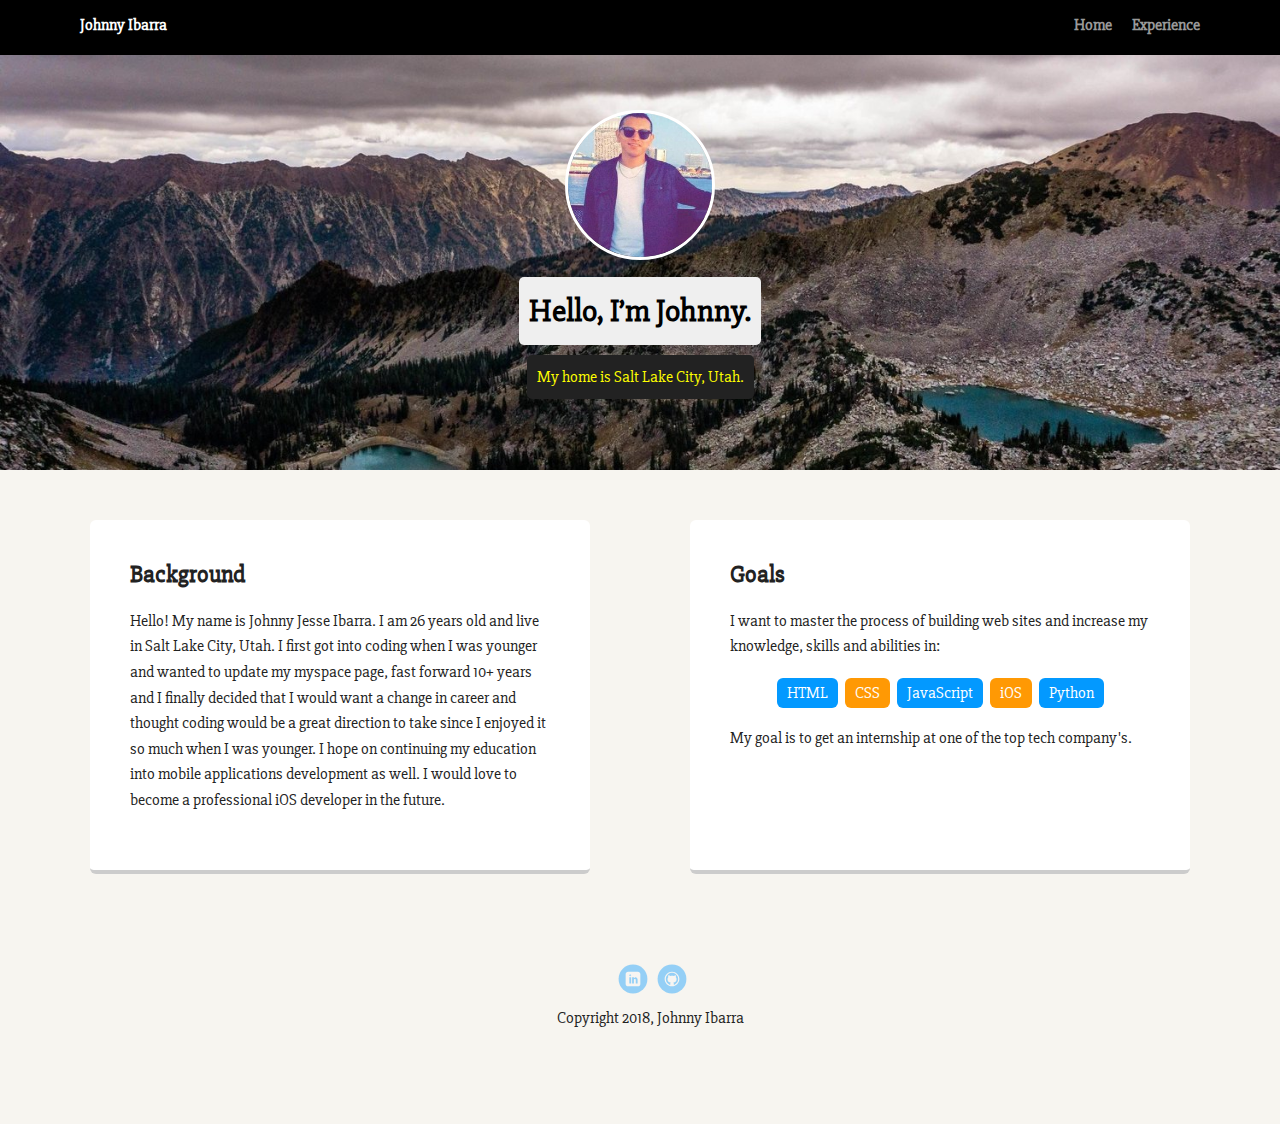
==== index.html @ 5fd06de6 "Initial commit" ====
<!DOCTYPE html>
<html lang="en">
<head>
  <meta charset="utf-8">
  <title>Johnny Ibarra's Profile</title>
	<meta name="viewport" content="width=device-width, initial-scale=1.0">
	<!--CSS LINK-->
	<link rel="stylesheet" href="styles.css">
	<!--GOOGLE FONTS LINK-->
	<link href="https://fonts.googleapis.com/css?family=Slabo+27px" rel="stylesheet"></head>
  <body>

    <div class="main-nav">
        <ul class="nav">
          <li class="name">Johnny Ibarra</li>
          <li><a href="index.html">Home</a></li>
          <li><a href="#">Experience</a></li>
        </ul>
		</div>
		
    <header>
      <img src="images/me.jpg" alt="Picture of Johnny Ibarra" class="profile-image">
      <h1 class="tag name">Hello, I’m Johnny.</h1>
      <p class="tag location">My home is Salt Lake City, Utah.</p>
    </header>

    <main class="flex">
      <div class="card">
        <h2>Background</h2>
				<p>Hello! My name is Johnny Jesse Ibarra. I am 26 years old and live in Salt Lake City, Utah. I first got into coding when I was younger
					and wanted to update my myspace page, fast forward 10+ years and I finally decided that I would want a change in career and thought coding would be a great direction to take since I enjoyed it so much when I was younger. I hope on continuing my education into mobile applications development as well. I would love to become a professional iOS developer in the future.</p>
      </div> 

      <div class="card">
        <h2>Goals</h2>
        <p>I want to master the process of building web sites and increase my knowledge, skills and abilities in:</p>
        <ul class="skills">
          <li>HTML</li>
          <li>CSS</li>
          <li>JavaScript</li>
          <li>iOS</li>
          <li>Python</li>
        </ul>
        <p>My goal is to get an internship at one of the top tech company's.</p>
      </div> 

    </main>
    <footer>
      <ul>
        <li><a href="https://www.linkedin.com/in/johnnyibarra" class="social linkedin">LinkedIn</a></li>
        <li><a href="https://github.com/JohnnyIbarra" class="social github">Github</a></li>
      </ul>
      <p class="copyright">Copyright 2018, Johnny Ibarra</p>
    </footer>
  </body>
  </html>
---- styles.css ----
/* Global Layout Set-up */
* { 
  box-sizing: border-box;
}
/* Type Selector */
body {
  margin: 0;
  padding: 0;
  text-align: center;
  font-family: 'Slabo 27px', sans-serif;
  color: #222;
  background: #f7f5f0;
}
/* Link Styles */

a {
  text-decoration: none;
  color: #999;
}
a:hover {
  color: #6633ff;
}

/* Section Styles */

.main-nav {
  width: 100%;
  background: black;
  min-height: 30px;
  padding: 10px;
  position: fixed;
  text-align: center;
}
.nav {
  display: flex;
  justify-content: space-around;
  font-weight: 700;
  list-style-type: none;
  margin: 0 auto;
  padding: 0;
}

.nav .name {
    display: block;
    margin-right: auto;
    color: white;
}
.nav li {
  padding: 5px 10px 10px 10px;
}
.nav a {
  transition: all .5s;
}
.nav a:hover {
  color: white
}

header {
  text-align: center;
  background: url('images/rsz_tyson-dudley-157021-unsplash.jpg') no-repeat top center ;
  background-size: cover;
  overflow: hidden;
  padding-top: 60px;
}
header {
  line-height: 1.5;
}
header .profile-image {
  margin-top: 50px;
  width: 150px;
  height: 150px;
  border-radius: 50%;
  border: 3px solid white;
  transition: all .5s;
}
header .profile-image:hover {
  transform: scale(1.2) rotate(5deg);
}
profile-image tag name {

}
header tag name {

}
.tag {
  background-color: #efefef;
  color: black;
  padding: 10px;
  border-radius: 5px;
  display: table;
  margin: 10px auto;
} 
.location {
  background-color: #222;
  color: yellow;
}
.card {
  margin: 30px;
  padding: 20px 40px 40px;
  max-width: 500px;
  text-align: left;
  background: #fff;
  border-bottom: 4px solid #ccc;
  border-radius: 6px;
  transition: all .5s;
}
.card:hover {
  border-color: #ff99ff;
}

ul.skills {
  padding: 0;
  text-align: center;
}

.skills li {
  border-radius: 6px;
  display: inline-block;
  background: #ff9904;
  color: white;
  padding: 5px 10px;
  margin: 2px;
}

.skills li:nth-child(odd) {
  background: #0399ff;
}

footer {
  width: 100%;
  min-height: 30px;
  padding: 20px 0 40px 20px;
}

footer .copyright {
  top: -8px;
  font-size: .75em;
}

footer ul {
  list-style-type: none;
  margin: 0;
  padding: 0;
}

footer ul li {
  display: inline-block;
}

a.social {
  display: inline-block;
  text-indent: -9999px;
  margin-left: 5px;
  width: 30px;
  height: 30px;
  background-size: 30px 30px;
  opacity: .4;
  transition: all .5s;
}
a.twitter {
  background-image: url(images/twitter.svg);
}
a.linkedin {
  background-image: url(images/linkedin.svg);
}
a.github {
  background-image: url(images/github.svg);
}
a.social:hover {
  opacity: 1;
}
.clearfix {
  clear: both;
}

/* Styles for larger screens */
@media screen and (min-width: 720px) {
  
  .flex {
      display: -ms-flexbox;      /* TWEENER - IE 10 */
      display: flex; 
      max-width: 1200px;
      -ms-flex-pack: distribute;
      justify-content: space-around;
      margin: 0 auto;
  }

  header {
    min-height: 470px;
  }

  .nav {
    max-width: 1200px;
    padding: 0 30px;
  }


  main {
    padding-top: 20px;
  }

  main p {
    line-height: 1.6em;
  }

  footer {
    font-size: 1.3em;
    max-width: 1200px;
    margin: 40px auto;
	}

}
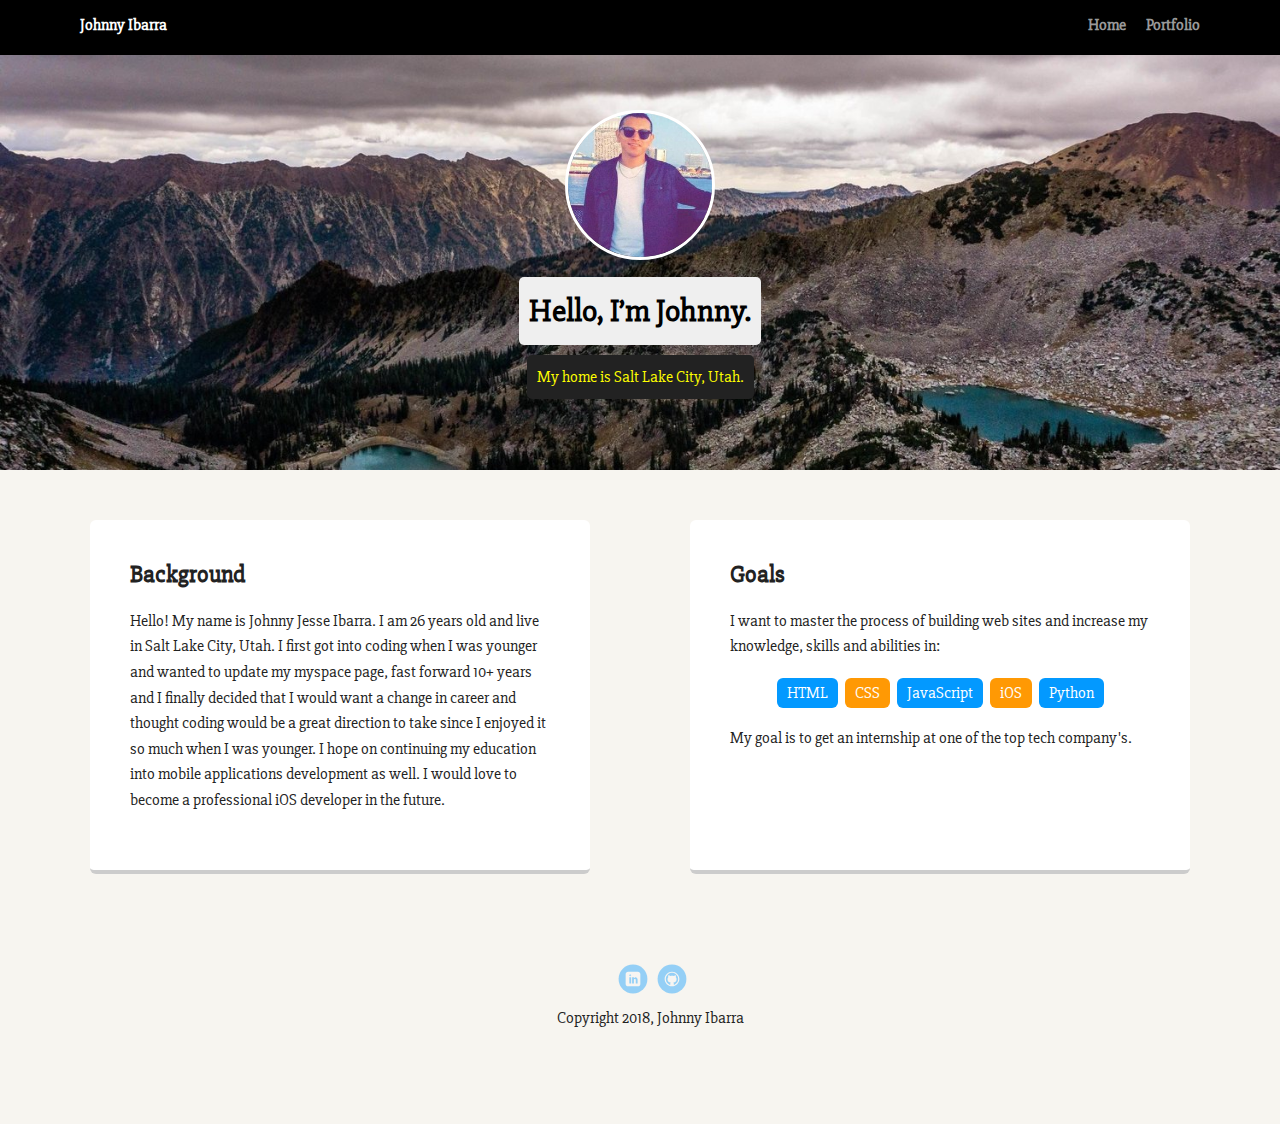
==== commit a2eb4cac: "Updated Portfolio and Contact pages" ====
--- a/index.html
+++ b/index.html
@@ -14,7 +14,7 @@
         <ul class="nav">
           <li class="name">Johnny Ibarra</li>
           <li><a href="index.html">Home</a></li>
-          <li><a href="#">Experience</a></li>
+          <li><a href="#">Portfolio</a></li>
         </ul>
 		</div>
 		
